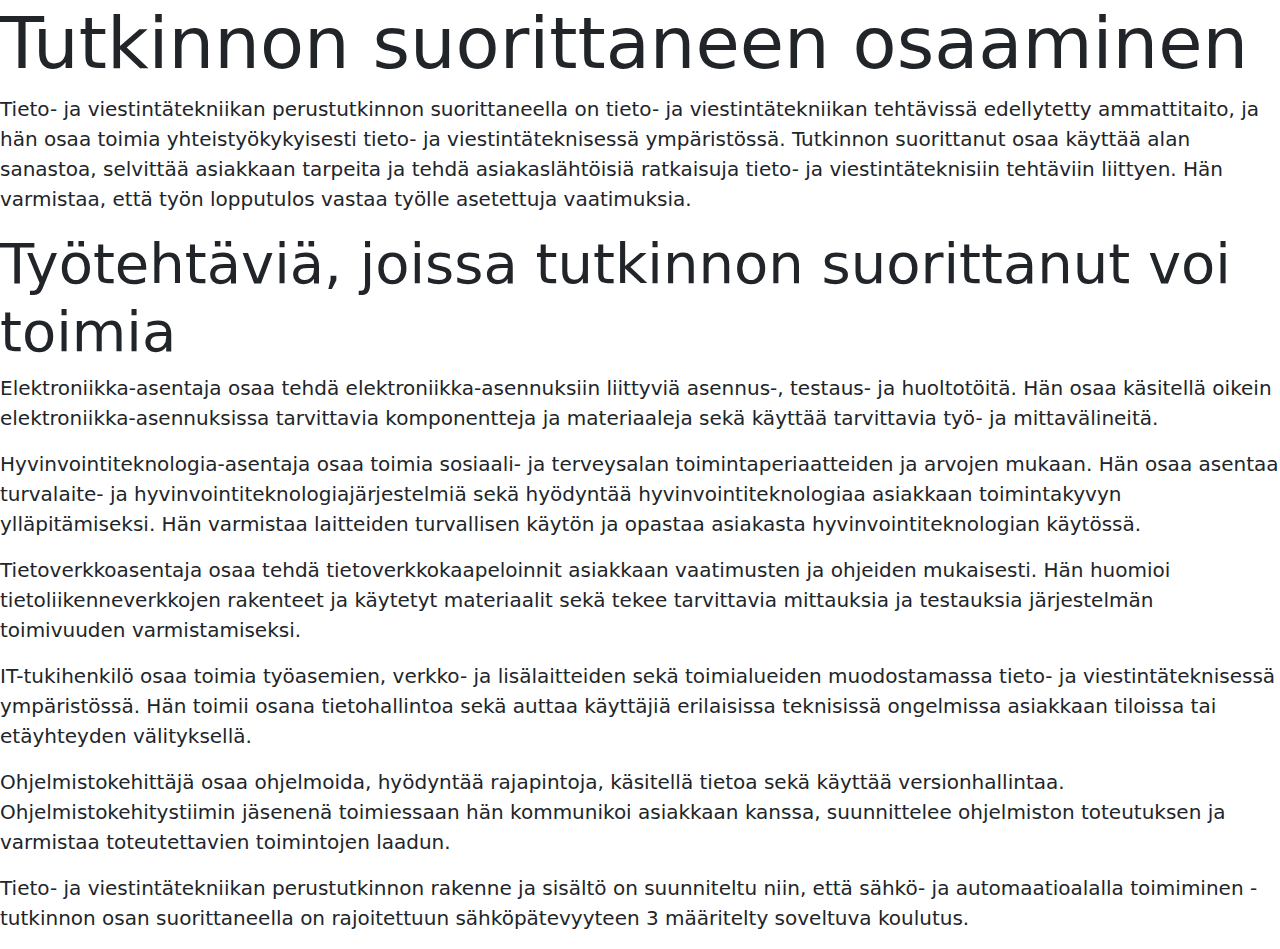
==== index.html @ 6b98c52b "etusivu aloitus" ====
<!DOCTYPE html>
<html lang="en">
<head>
    <meta charset="UTF-8">
    <meta name="viewport" content="width=device-width, initial-scale=1.0">
    <title>Responsiiviset sivut Bootstrapin avulla</title>
    <link rel="stylesheet" href="css/bootstrap.min.css">
</head>
<body>
    
<h1 class="display-2">Tutkinnon suorittaneen osaaminen</h1>

<p class="lead">Tieto- ja viestintätekniikan perustutkinnon suorittaneella on tieto- ja viestintätekniikan tehtävissä edellytetty ammattitaito, ja hän osaa toimia yhteistyökykyisesti tieto- ja viestintäteknisessä ympäristössä.
    Tutkinnon suorittanut osaa käyttää alan sanastoa, selvittää asiakkaan tarpeita ja tehdä asiakaslähtöisiä ratkaisuja tieto- ja viestintäteknisiin tehtäviin liittyen. Hän varmistaa, että työn lopputulos vastaa työlle asetettuja vaatimuksia.</p>

<h2 class="display-4">Työtehtäviä, joissa tutkinnon suorittanut voi toimia</h2>

<p class="lead"><strong class="fs-">Elektroniikka-asentaja</strong> osaa tehdä elektroniikka-asennuksiin liittyviä asennus-, testaus- ja huoltotöitä. Hän osaa käsitellä oikein elektroniikka-asennuksissa tarvittavia komponentteja ja materiaaleja sekä käyttää tarvittavia työ- ja mittavälineitä.
<p class="lead"><strong class="fs-">Hyvinvointiteknologia-asentaja</strong> osaa toimia sosiaali- ja terveysalan toimintaperiaatteiden ja arvojen mukaan. Hän osaa asentaa turvalaite- ja hyvinvointiteknologiajärjestelmiä sekä hyödyntää hyvinvointiteknologiaa asiakkaan toimintakyvyn ylläpitämiseksi. Hän varmistaa laitteiden turvallisen käytön ja opastaa asiakasta hyvinvointiteknologian käytössä.
<p class="lead"><strong class="fs-">Tietoverkkoasentaja</strong> osaa tehdä tietoverkkokaapeloinnit asiakkaan vaatimusten ja ohjeiden mukaisesti. Hän huomioi tietoliikenneverkkojen rakenteet ja käytetyt materiaalit sekä tekee tarvittavia mittauksia ja testauksia järjestelmän toimivuuden varmistamiseksi.
<p class="lead"><strong class="fs-">IT-tukihenkilö</strong> osaa toimia työasemien, verkko- ja lisälaitteiden sekä toimialueiden muodostamassa tieto- ja viestintäteknisessä ympäristössä. Hän toimii osana tietohallintoa sekä auttaa käyttäjiä erilaisissa teknisissä ongelmissa asiakkaan tiloissa tai etäyhteyden välityksellä.
<p class="lead"><strong class="fs-">Ohjelmistokehittäjä</strong> osaa ohjelmoida, hyödyntää rajapintoja, käsitellä tietoa sekä käyttää versionhallintaa. Ohjelmistokehitystiimin jäsenenä toimiessaan hän kommunikoi asiakkaan kanssa, suunnittelee ohjelmiston toteutuksen ja varmistaa toteutettavien toimintojen laadun.
<br>
<p class="lead">Tieto- ja viestintätekniikan perustutkinnon rakenne ja sisältö on suunniteltu niin, että sähkö- ja automaatioalalla toimiminen -tutkinnon osan suorittaneella on rajoitettuun sähköpätevyyteen 3 määritelty soveltuva koulutus.</p>
<script src="js/bootstrap.bundle.min.js"></script>
</body>
</html>
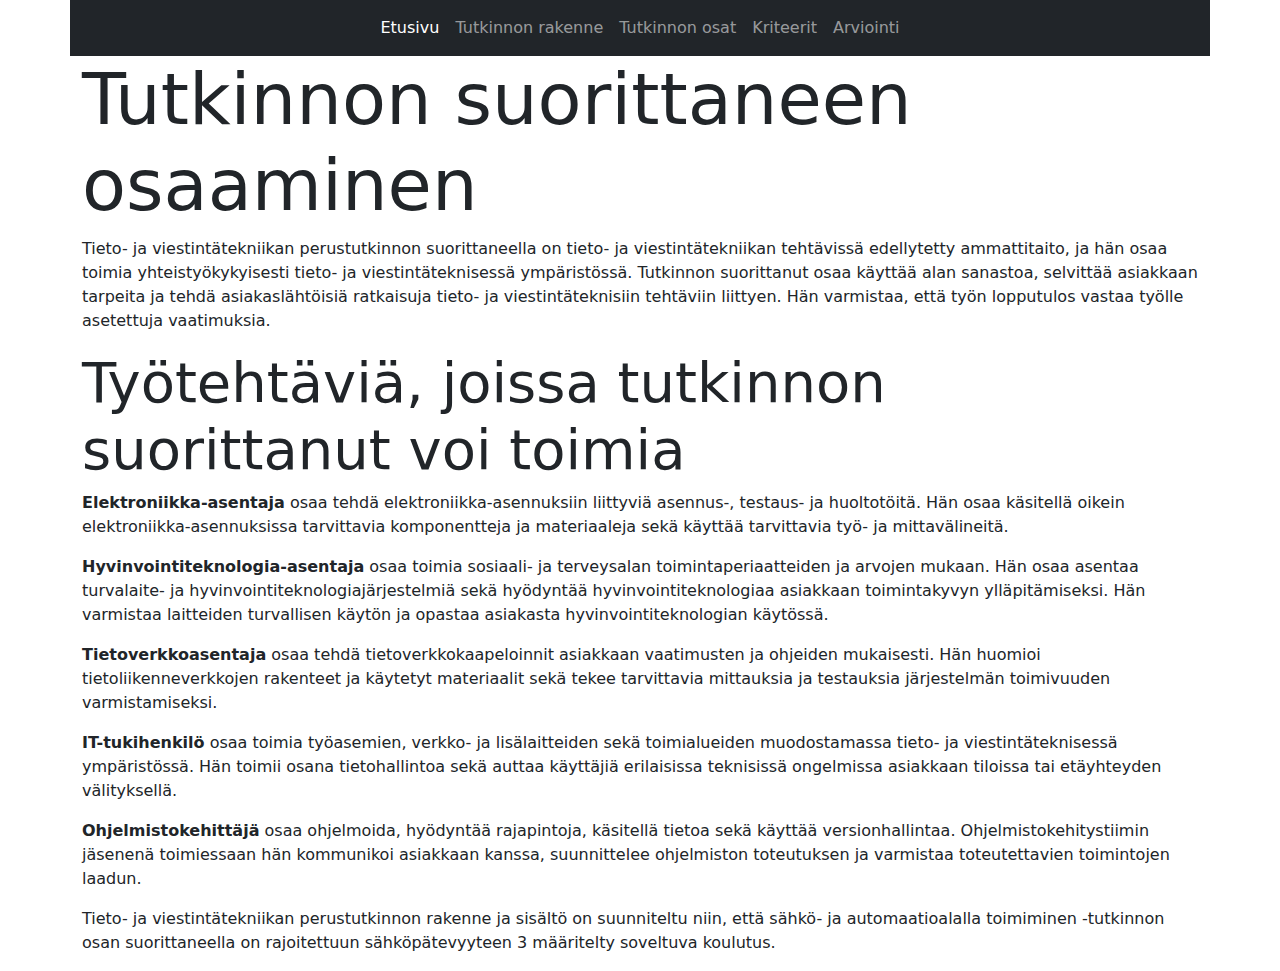
==== commit 78aa36c8: "navbar lisäys ja muotoilua" ====
--- a/index.html
+++ b/index.html
@@ -1,5 +1,6 @@
 <!DOCTYPE html>
 <html lang="en">
+
 <head>
     <meta charset="UTF-8">
     <meta name="viewport" content="width=device-width, initial-scale=1.0">
@@ -7,21 +8,53 @@
     <link rel="stylesheet" href="css/bootstrap.min.css">
 </head>
 <body>
-    
-<h1 class="display-2">Tutkinnon suorittaneen osaaminen</h1>
+    <nav class="navbar navbar-expand navbar-dark bg-dark container">
+        <div class="collapse navbar-collapse justify-content-center" id="myNavbar">
+            <ul class="navbar-nav">
+                <li class="nav-item">
+                    <a class="nav-link active" aria-current="page" href="index.html" class="nav-link">Etusivu</a></li>
+                <li class="nav-item">
+                    <a href="tutkinnon rakenne.html" class="nav-link">Tutkinnon rakenne</a></li>
+                <li class="nav-item">
+                    <a href="tutkinnonosat.html" class="nav-link">Tutkinnon osat</a></li>
+                <li class="nav-item">
+                    <a href="kriteerit.html" class="nav-link">Kriteerit</a></li>
+                <li class="nav-item">
+                    <a href="arviointi.html" class="nav-link">Arviointi</a></li>
+            </ul>
+        </div>
+    </nav>
+    <div class="container">
+        <h1 class="display-2">Tutkinnon suorittaneen osaaminen</h1>
+        <p class="fs-6">Tieto- ja viestintätekniikan perustutkinnon suorittaneella on tieto- ja viestintätekniikan
+            tehtävissä edellytetty ammattitaito, ja hän osaa toimia yhteistyökykyisesti tieto- ja viestintäteknisessä
+            ympäristössä.
+            Tutkinnon suorittanut osaa käyttää alan sanastoa, selvittää asiakkaan tarpeita ja tehdä asiakaslähtöisiä
+            ratkaisuja tieto- ja viestintäteknisiin tehtäviin liittyen.
+            Hän varmistaa, että työn lopputulos vastaa työlle asetettuja vaatimuksia.</p>
+        <h2 class="display-4">Työtehtäviä, joissa tutkinnon suorittanut voi toimia</h2>
+        <p class="fs-6"><strong class="fs-6">Elektroniikka-asentaja</strong> osaa tehdä elektroniikka-asennuksiin liittyviä
+            asennus-, testaus- ja huoltotöitä. Hän osaa käsitellä oikein elektroniikka-asennuksissa tarvittavia
+            komponentteja ja materiaaleja sekä käyttää tarvittavia työ- ja mittavälineitä.
+        <p class="fs-6"><strong class="fs-6">Hyvinvointiteknologia-asentaja</strong> osaa toimia sosiaali- ja terveysalan
+            toimintaperiaatteiden ja arvojen mukaan. Hän osaa asentaa turvalaite- ja hyvinvointiteknologiajärjestelmiä sekä
+            hyödyntää hyvinvointiteknologiaa asiakkaan toimintakyvyn ylläpitämiseksi. Hän varmistaa laitteiden turvallisen
+            käytön ja opastaa asiakasta hyvinvointiteknologian käytössä.
+        <p class="fs-6"><strong class="fs-6">Tietoverkkoasentaja</strong> osaa tehdä tietoverkkokaapeloinnit asiakkaan
+            vaatimusten ja ohjeiden mukaisesti. Hän huomioi tietoliikenneverkkojen rakenteet ja käytetyt materiaalit sekä
+            tekee tarvittavia mittauksia ja testauksia järjestelmän toimivuuden varmistamiseksi.
+        <p class="fs-6"><strong class="fs-6">IT-tukihenkilö</strong> osaa toimia työasemien, verkko- ja lisälaitteiden sekä
+            toimialueiden muodostamassa tieto- ja viestintäteknisessä ympäristössä. Hän toimii osana tietohallintoa sekä
+            auttaa käyttäjiä erilaisissa teknisissä ongelmissa asiakkaan tiloissa tai etäyhteyden välityksellä.
+        <p class="fs-6"><strong class="fs-6">Ohjelmistokehittäjä</strong> osaa ohjelmoida, hyödyntää rajapintoja, käsitellä
+            tietoa sekä käyttää versionhallintaa. Ohjelmistokehitystiimin jäsenenä toimiessaan hän kommunikoi asiakkaan
+            kanssa, suunnittelee ohjelmiston toteutuksen ja varmistaa toteutettavien toimintojen laadun.
+            <br>
+        <p class="fs-6">Tieto- ja viestintätekniikan perustutkinnon rakenne ja sisältö on suunniteltu niin, että sähkö- ja
+            automaatioalalla toimiminen -tutkinnon osan suorittaneella on rajoitettuun sähköpätevyyteen 3 määritelty
+            soveltuva koulutus.</p>
+    </div>
+    <script src="js/bootstrap.bundle.min.js"></script>
+</body>
 
-<p class="lead">Tieto- ja viestintätekniikan perustutkinnon suorittaneella on tieto- ja viestintätekniikan tehtävissä edellytetty ammattitaito, ja hän osaa toimia yhteistyökykyisesti tieto- ja viestintäteknisessä ympäristössä.
-    Tutkinnon suorittanut osaa käyttää alan sanastoa, selvittää asiakkaan tarpeita ja tehdä asiakaslähtöisiä ratkaisuja tieto- ja viestintäteknisiin tehtäviin liittyen. Hän varmistaa, että työn lopputulos vastaa työlle asetettuja vaatimuksia.</p>
-
-<h2 class="display-4">Työtehtäviä, joissa tutkinnon suorittanut voi toimia</h2>
-
-<p class="lead"><strong class="fs-">Elektroniikka-asentaja</strong> osaa tehdä elektroniikka-asennuksiin liittyviä asennus-, testaus- ja huoltotöitä. Hän osaa käsitellä oikein elektroniikka-asennuksissa tarvittavia komponentteja ja materiaaleja sekä käyttää tarvittavia työ- ja mittavälineitä.
-<p class="lead"><strong class="fs-">Hyvinvointiteknologia-asentaja</strong> osaa toimia sosiaali- ja terveysalan toimintaperiaatteiden ja arvojen mukaan. Hän osaa asentaa turvalaite- ja hyvinvointiteknologiajärjestelmiä sekä hyödyntää hyvinvointiteknologiaa asiakkaan toimintakyvyn ylläpitämiseksi. Hän varmistaa laitteiden turvallisen käytön ja opastaa asiakasta hyvinvointiteknologian käytössä.
-<p class="lead"><strong class="fs-">Tietoverkkoasentaja</strong> osaa tehdä tietoverkkokaapeloinnit asiakkaan vaatimusten ja ohjeiden mukaisesti. Hän huomioi tietoliikenneverkkojen rakenteet ja käytetyt materiaalit sekä tekee tarvittavia mittauksia ja testauksia järjestelmän toimivuuden varmistamiseksi.
-<p class="lead"><strong class="fs-">IT-tukihenkilö</strong> osaa toimia työasemien, verkko- ja lisälaitteiden sekä toimialueiden muodostamassa tieto- ja viestintäteknisessä ympäristössä. Hän toimii osana tietohallintoa sekä auttaa käyttäjiä erilaisissa teknisissä ongelmissa asiakkaan tiloissa tai etäyhteyden välityksellä.
-<p class="lead"><strong class="fs-">Ohjelmistokehittäjä</strong> osaa ohjelmoida, hyödyntää rajapintoja, käsitellä tietoa sekä käyttää versionhallintaa. Ohjelmistokehitystiimin jäsenenä toimiessaan hän kommunikoi asiakkaan kanssa, suunnittelee ohjelmiston toteutuksen ja varmistaa toteutettavien toimintojen laadun.
-<br>
-<p class="lead">Tieto- ja viestintätekniikan perustutkinnon rakenne ja sisältö on suunniteltu niin, että sähkö- ja automaatioalalla toimiminen -tutkinnon osan suorittaneella on rajoitettuun sähköpätevyyteen 3 määritelty soveltuva koulutus.</p>
-<script src="js/bootstrap.bundle.min.js"></script>
-</body>
 </html>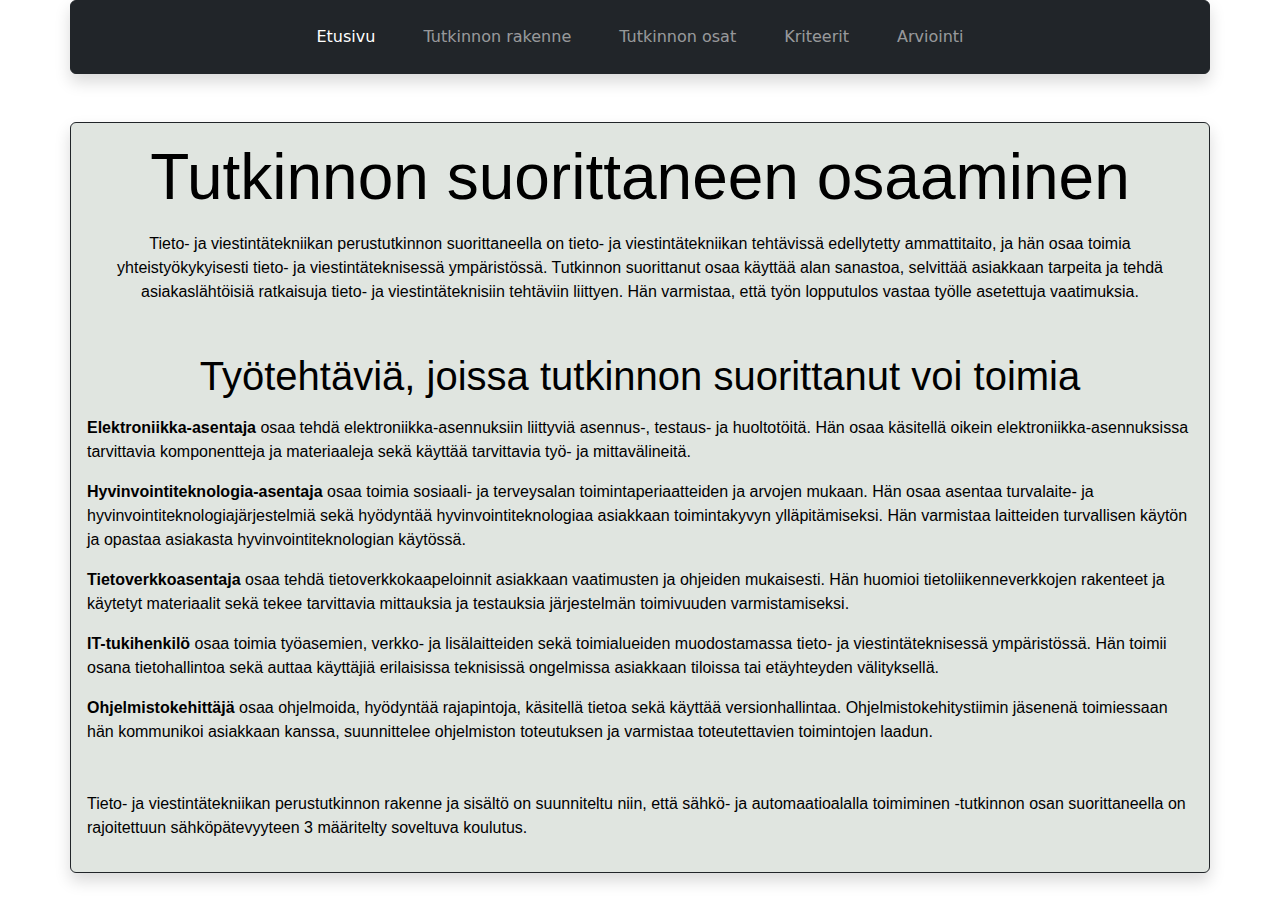
==== commit 7feb1304: "muotoiluja, responsiivisuutta, tausta" ====
--- a/index.html
+++ b/index.html
@@ -7,52 +7,84 @@
     <title>Responsiiviset sivut Bootstrapin avulla</title>
     <link rel="stylesheet" href="css/bootstrap.min.css">
 </head>
+
 <body>
-    <nav class="navbar navbar-expand navbar-dark bg-dark container">
-        <div class="collapse navbar-collapse justify-content-center" id="myNavbar">
-            <ul class="navbar-nav">
-                <li class="nav-item">
-                    <a class="nav-link active" aria-current="page" href="index.html" class="nav-link">Etusivu</a></li>
-                <li class="nav-item">
-                    <a href="tutkinnon rakenne.html" class="nav-link">Tutkinnon rakenne</a></li>
-                <li class="nav-item">
-                    <a href="tutkinnonosat.html" class="nav-link">Tutkinnon osat</a></li>
-                <li class="nav-item">
-                    <a href="kriteerit.html" class="nav-link">Kriteerit</a></li>
-                <li class="nav-item">
-                    <a href="arviointi.html" class="nav-link">Arviointi</a></li>
-            </ul>
+    <div style="background-image: url(https://cdn.pixabay.com/photo/2016/11/22/22/54/desktop-1851043_1280.jpg);
+    background-attachment: fixed; background-repeat: no-repeat; background-size: cover; height: 100vh;">
+        <nav
+            class="navbar navbar-expand-lg navbar-dark bg-dark container mb-5 border border-dark shadow p-3 mb-5 bg-light rounded">
+            <button class="navbar-toggler" type="button" data-bs-toggle="collapse" data-bs-target="#navbarNav"
+                aria-controls="navbarNav" aria-expanded="false" aria-label="Toggle navigation">
+                <span class="navbar-toggler-icon"></span>
+            </button>
+            <div class="collapse navbar-collapse justify-content-center" id="navbarNav">
+                <ul class="navbar-nav">
+                    <li class="nav-item px-3">
+                        <a class="nav-link active" aria-current="page" href="index.html">Etusivu</a>
+                    </li>
+                    <li class="nav-item px-3">
+                        <a href="tutkinnonrakenne.html" class="nav-link">Tutkinnon rakenne</a>
+                    </li>
+                    <li class="nav-item px-3">
+                        <a href="tutkinnonosat.html" class="nav-link">Tutkinnon osat</a>
+                    </li>
+                    <li class="nav-item px-3">
+                        <a href="kriteerit.html" class="nav-link">Kriteerit</a>
+                    </li>
+                    <li class="nav-item px-3">
+                        <a href="arviointi.html" class="nav-link">Arviointi</a>
+                    </li>
+                </ul>
+            </div>
+        </nav>
+        <div class="container border border-dark shadow p-3 mb-5 rounded"
+            style="background-color: rgba(221, 226, 221, 0.9); color: rgb(0, 0, 0); font-family:'Segoe UI', Tahoma, Geneva, Verdana, sans-serif;">
+            <div style="text-align: center;">
+                <h1 class="display-3 mb-3">Tutkinnon suorittaneen osaaminen</h1>
+                <p class="fs-6 mb-5">Tieto- ja viestintätekniikan perustutkinnon suorittaneella on tieto- ja
+                    viestintätekniikan
+                    tehtävissä edellytetty ammattitaito, ja hän osaa toimia yhteistyökykyisesti tieto- ja
+                    viestintäteknisessä
+                    ympäristössä.
+                    Tutkinnon suorittanut osaa käyttää alan sanastoa, selvittää asiakkaan tarpeita ja tehdä
+                    asiakaslähtöisiä
+                    ratkaisuja tieto- ja viestintäteknisiin tehtäviin liittyen.
+                    Hän varmistaa, että työn lopputulos vastaa työlle asetettuja vaatimuksia.</p>
+            </div>
+            <h2 class="display-6 mb-3" style="text-align: center;">Työtehtäviä, joissa tutkinnon suorittanut voi toimia
+            </h2>
+            <p class="fs-6"><strong>Elektroniikka-asentaja</strong> osaa tehdä elektroniikka-asennuksiin
+                liittyviä
+                asennus-, testaus- ja huoltotöitä. Hän osaa käsitellä oikein elektroniikka-asennuksissa tarvittavia
+                komponentteja ja materiaaleja sekä käyttää tarvittavia työ- ja mittavälineitä.
+            <p class="fs-6"><strong>Hyvinvointiteknologia-asentaja</strong> osaa toimia sosiaali- ja
+                terveysalan
+                toimintaperiaatteiden ja arvojen mukaan. Hän osaa asentaa turvalaite- ja
+                hyvinvointiteknologiajärjestelmiä sekä
+                hyödyntää hyvinvointiteknologiaa asiakkaan toimintakyvyn ylläpitämiseksi. Hän varmistaa laitteiden
+                turvallisen
+                käytön ja opastaa asiakasta hyvinvointiteknologian käytössä.
+            <p class="fs-6"><strong>Tietoverkkoasentaja</strong> osaa tehdä tietoverkkokaapeloinnit
+                asiakkaan
+                vaatimusten ja ohjeiden mukaisesti. Hän huomioi tietoliikenneverkkojen rakenteet ja käytetyt materiaalit
+                sekä
+                tekee tarvittavia mittauksia ja testauksia järjestelmän toimivuuden varmistamiseksi.
+            <p class="fs-6"><strong>IT-tukihenkilö</strong> osaa toimia työasemien, verkko- ja
+                lisälaitteiden sekä
+                toimialueiden muodostamassa tieto- ja viestintäteknisessä ympäristössä. Hän toimii osana tietohallintoa
+                sekä
+                auttaa käyttäjiä erilaisissa teknisissä ongelmissa asiakkaan tiloissa tai etäyhteyden välityksellä.
+            <p class="fs-6 mb-5"><strong>Ohjelmistokehittäjä</strong> osaa ohjelmoida, hyödyntää rajapintoja,
+                käsitellä
+                tietoa sekä käyttää versionhallintaa. Ohjelmistokehitystiimin jäsenenä toimiessaan hän kommunikoi
+                asiakkaan
+                kanssa, suunnittelee ohjelmiston toteutuksen ja varmistaa toteutettavien toimintojen laadun.
+                <br>
+            <p class="fs-6">Tieto- ja viestintätekniikan perustutkinnon rakenne ja sisältö on suunniteltu niin, että
+                sähkö- ja
+                automaatioalalla toimiminen -tutkinnon osan suorittaneella on rajoitettuun sähköpätevyyteen 3 määritelty
+                soveltuva koulutus.</p>
         </div>
-    </nav>
-    <div class="container">
-        <h1 class="display-2">Tutkinnon suorittaneen osaaminen</h1>
-        <p class="fs-6">Tieto- ja viestintätekniikan perustutkinnon suorittaneella on tieto- ja viestintätekniikan
-            tehtävissä edellytetty ammattitaito, ja hän osaa toimia yhteistyökykyisesti tieto- ja viestintäteknisessä
-            ympäristössä.
-            Tutkinnon suorittanut osaa käyttää alan sanastoa, selvittää asiakkaan tarpeita ja tehdä asiakaslähtöisiä
-            ratkaisuja tieto- ja viestintäteknisiin tehtäviin liittyen.
-            Hän varmistaa, että työn lopputulos vastaa työlle asetettuja vaatimuksia.</p>
-        <h2 class="display-4">Työtehtäviä, joissa tutkinnon suorittanut voi toimia</h2>
-        <p class="fs-6"><strong class="fs-6">Elektroniikka-asentaja</strong> osaa tehdä elektroniikka-asennuksiin liittyviä
-            asennus-, testaus- ja huoltotöitä. Hän osaa käsitellä oikein elektroniikka-asennuksissa tarvittavia
-            komponentteja ja materiaaleja sekä käyttää tarvittavia työ- ja mittavälineitä.
-        <p class="fs-6"><strong class="fs-6">Hyvinvointiteknologia-asentaja</strong> osaa toimia sosiaali- ja terveysalan
-            toimintaperiaatteiden ja arvojen mukaan. Hän osaa asentaa turvalaite- ja hyvinvointiteknologiajärjestelmiä sekä
-            hyödyntää hyvinvointiteknologiaa asiakkaan toimintakyvyn ylläpitämiseksi. Hän varmistaa laitteiden turvallisen
-            käytön ja opastaa asiakasta hyvinvointiteknologian käytössä.
-        <p class="fs-6"><strong class="fs-6">Tietoverkkoasentaja</strong> osaa tehdä tietoverkkokaapeloinnit asiakkaan
-            vaatimusten ja ohjeiden mukaisesti. Hän huomioi tietoliikenneverkkojen rakenteet ja käytetyt materiaalit sekä
-            tekee tarvittavia mittauksia ja testauksia järjestelmän toimivuuden varmistamiseksi.
-        <p class="fs-6"><strong class="fs-6">IT-tukihenkilö</strong> osaa toimia työasemien, verkko- ja lisälaitteiden sekä
-            toimialueiden muodostamassa tieto- ja viestintäteknisessä ympäristössä. Hän toimii osana tietohallintoa sekä
-            auttaa käyttäjiä erilaisissa teknisissä ongelmissa asiakkaan tiloissa tai etäyhteyden välityksellä.
-        <p class="fs-6"><strong class="fs-6">Ohjelmistokehittäjä</strong> osaa ohjelmoida, hyödyntää rajapintoja, käsitellä
-            tietoa sekä käyttää versionhallintaa. Ohjelmistokehitystiimin jäsenenä toimiessaan hän kommunikoi asiakkaan
-            kanssa, suunnittelee ohjelmiston toteutuksen ja varmistaa toteutettavien toimintojen laadun.
-            <br>
-        <p class="fs-6">Tieto- ja viestintätekniikan perustutkinnon rakenne ja sisältö on suunniteltu niin, että sähkö- ja
-            automaatioalalla toimiminen -tutkinnon osan suorittaneella on rajoitettuun sähköpätevyyteen 3 määritelty
-            soveltuva koulutus.</p>
     </div>
     <script src="js/bootstrap.bundle.min.js"></script>
 </body>
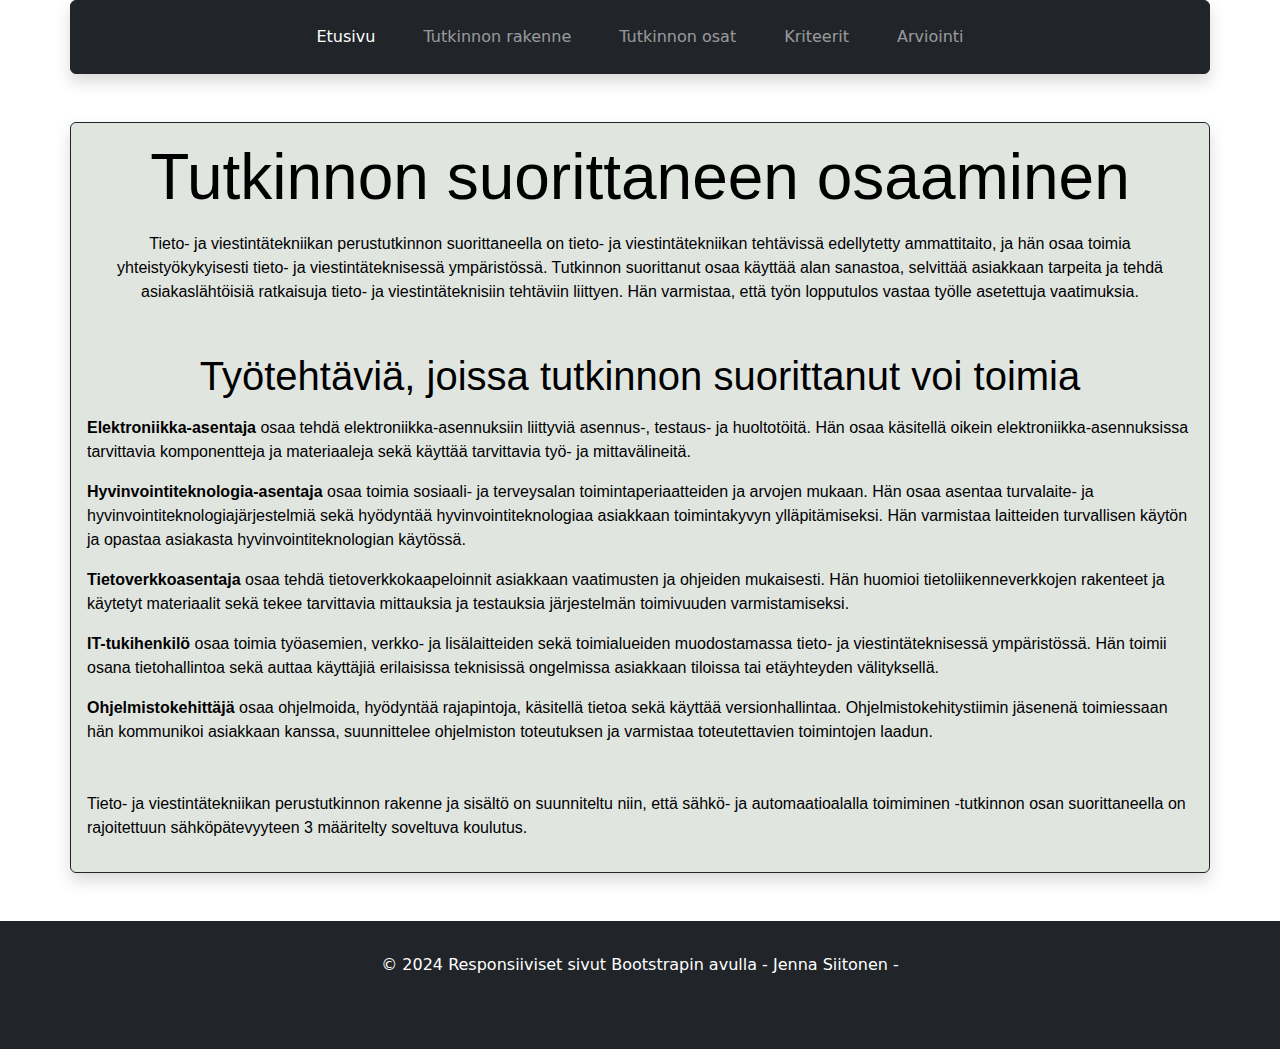
==== commit 0800c8b6: "footer" ====
--- a/index.html
+++ b/index.html
@@ -10,7 +10,7 @@
 
 <body>
     <div style="background-image: url(https://cdn.pixabay.com/photo/2016/11/22/22/54/desktop-1851043_1280.jpg);
-    background-attachment: fixed; background-repeat: no-repeat; background-size: cover; height: 100vh;">
+    background-repeat: no-repeat; background-size:cover;">
         <nav
             class="navbar navbar-expand-lg navbar-dark bg-dark container mb-5 border border-dark shadow p-3 mb-5 bg-light rounded">
             <button class="navbar-toggler" type="button" data-bs-toggle="collapse" data-bs-target="#navbarNav"
@@ -85,6 +85,11 @@
                 automaatioalalla toimiminen -tutkinnon osan suorittaneella on rajoitettuun sähköpätevyyteen 3 määritelty
                 soveltuva koulutus.</p>
         </div>
+    <footer class="bg-dark text-white py-4 mt-auto">
+        <div class="container text-center pt-2 pb-5">
+            <p class="mb-0">© 2024 Responsiiviset sivut Bootstrapin avulla - Jenna Siitonen -</p>
+        </div>
+    </footer>
     </div>
     <script src="js/bootstrap.bundle.min.js"></script>
 </body>
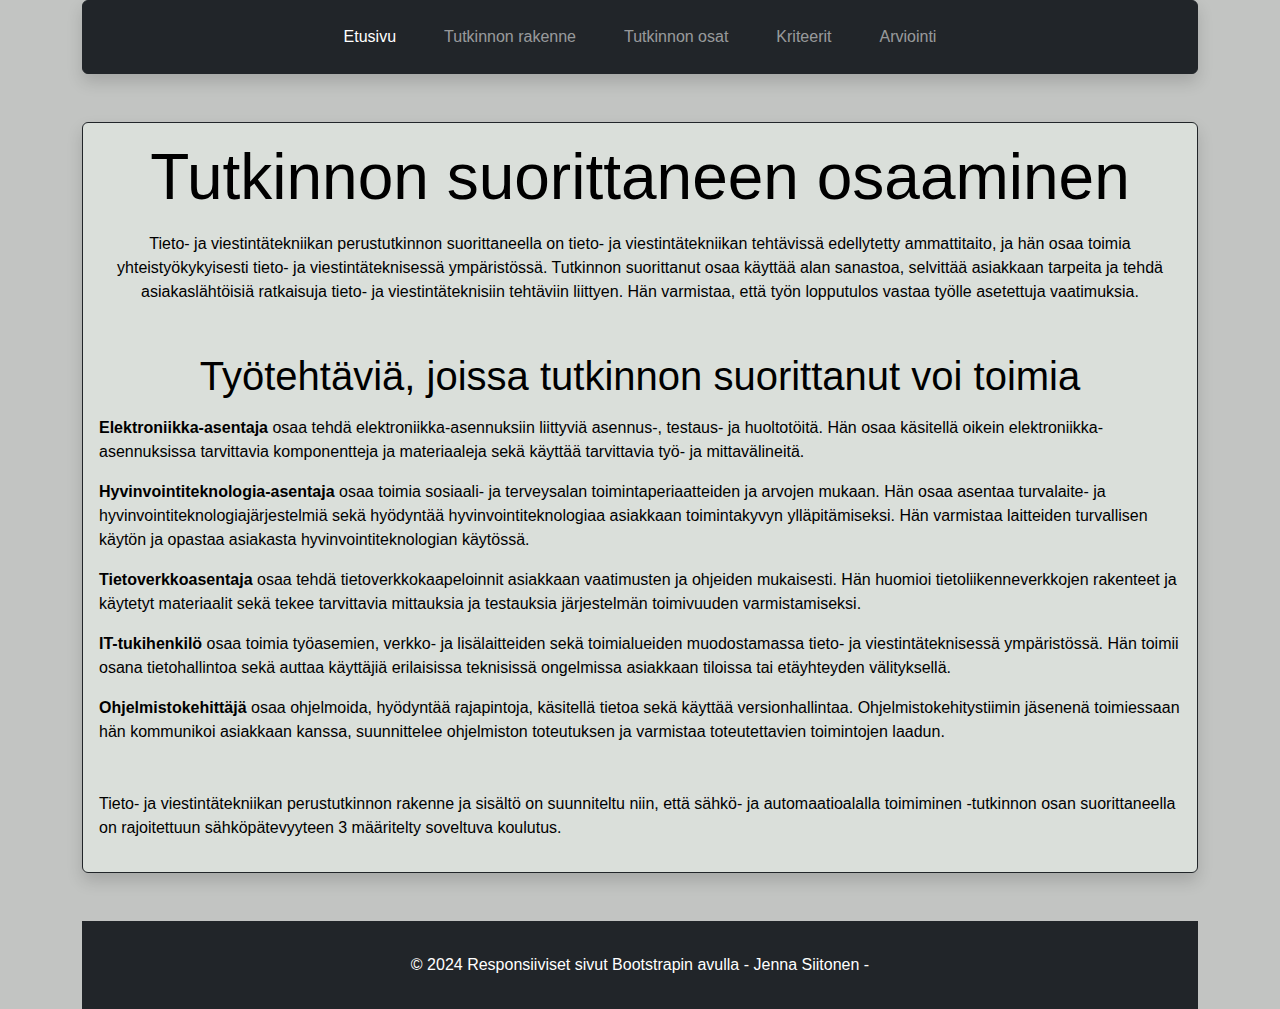
==== commit 3aff4f35: "up" ====
--- a/index.html
+++ b/index.html
@@ -8,9 +8,9 @@
     <link rel="stylesheet" href="css/bootstrap.min.css">
 </head>
 
-<body>
-    <div style="background-image: url(https://cdn.pixabay.com/photo/2016/11/22/22/54/desktop-1851043_1280.jpg);
-    background-repeat: no-repeat; background-size:cover;">
+<body class="container d-flex flex-column min-vh-100"
+style="background-color: rgba(187, 190, 187, 0.9); color: rgb(0, 0, 0); font-family:'Segoe UI', Tahoma, Geneva, Verdana, sans-serif;">
+    <header>
         <nav
             class="navbar navbar-expand-lg navbar-dark bg-dark container mb-5 border border-dark shadow p-3 mb-5 bg-light rounded">
             <button class="navbar-toggler" type="button" data-bs-toggle="collapse" data-bs-target="#navbarNav"
@@ -37,7 +37,8 @@
                 </ul>
             </div>
         </nav>
-        <div class="container border border-dark shadow p-3 mb-5 rounded"
+    </header>
+        <main class="container border border-dark shadow p-3 mb-5 rounded"
             style="background-color: rgba(221, 226, 221, 0.9); color: rgb(0, 0, 0); font-family:'Segoe UI', Tahoma, Geneva, Verdana, sans-serif;">
             <div style="text-align: center;">
                 <h1 class="display-3 mb-3">Tutkinnon suorittaneen osaaminen</h1>
@@ -84,13 +85,12 @@
                 sähkö- ja
                 automaatioalalla toimiminen -tutkinnon osan suorittaneella on rajoitettuun sähköpätevyyteen 3 määritelty
                 soveltuva koulutus.</p>
-        </div>
+    </main>
     <footer class="bg-dark text-white py-4 mt-auto">
-        <div class="container text-center pt-2 pb-5">
+        <div class="container text-center pt-2 pb-2">
             <p class="mb-0">© 2024 Responsiiviset sivut Bootstrapin avulla - Jenna Siitonen -</p>
         </div>
     </footer>
-    </div>
     <script src="js/bootstrap.bundle.min.js"></script>
 </body>
 
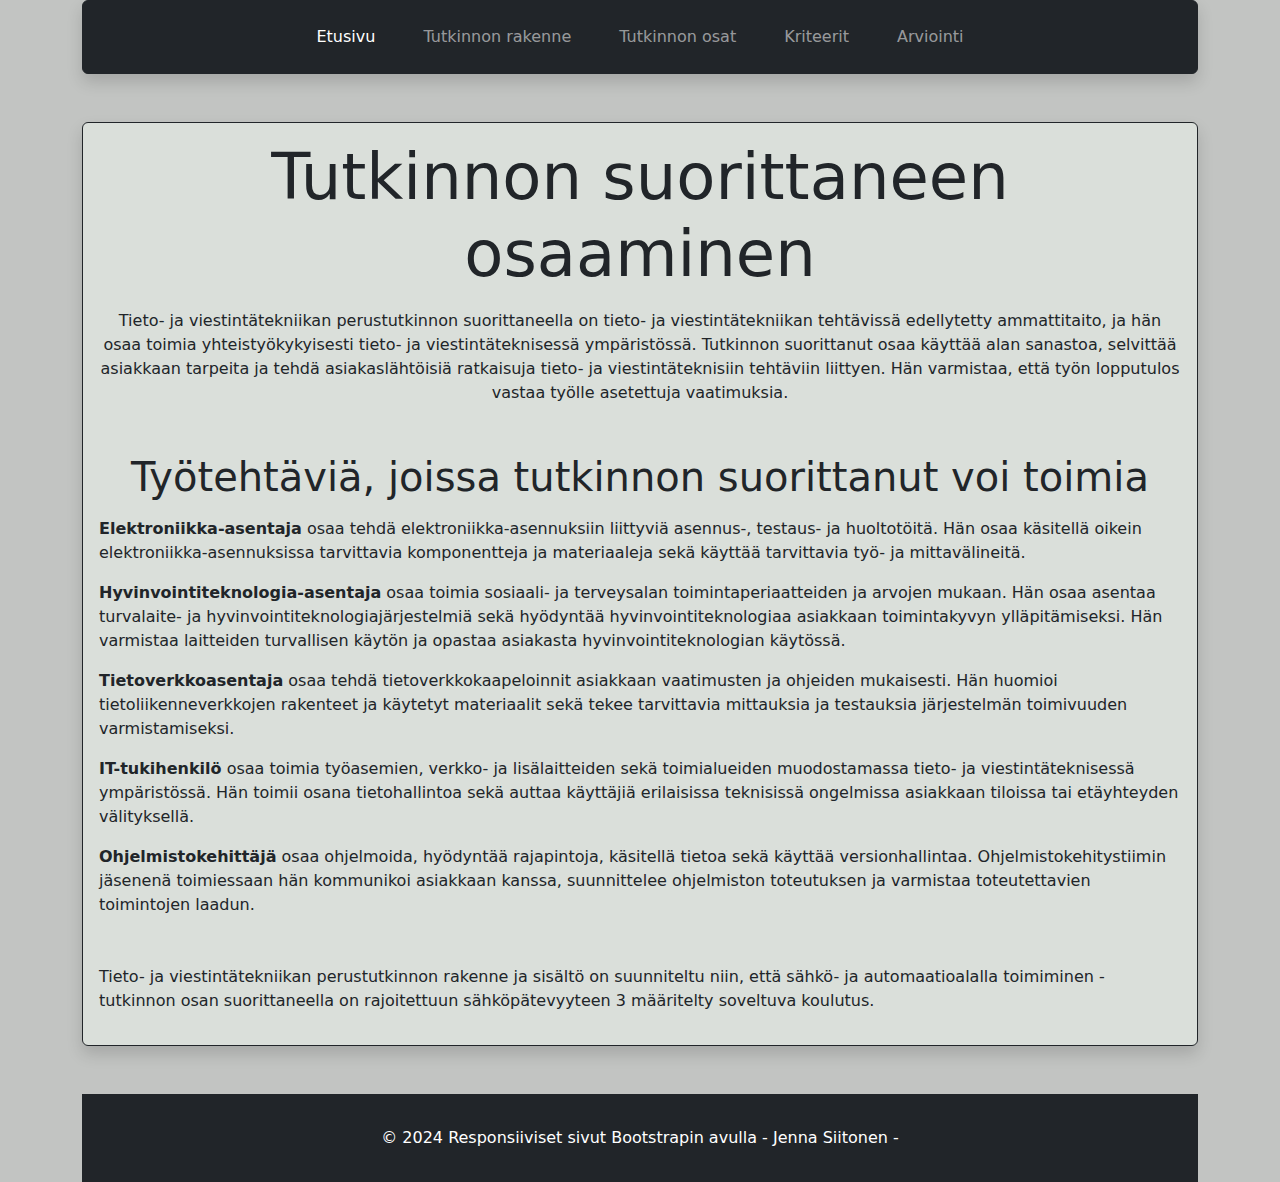
==== commit 6dad4562: "up" ====
--- a/index.html
+++ b/index.html
@@ -9,7 +9,7 @@
 </head>
 
 <body class="container d-flex flex-column min-vh-100"
-style="background-color: rgba(187, 190, 187, 0.9); color: rgb(0, 0, 0); font-family:'Segoe UI', Tahoma, Geneva, Verdana, sans-serif;">
+style="background-color: rgba(187, 190, 187, 0.9);">
     <header>
         <nav
             class="navbar navbar-expand-lg navbar-dark bg-dark container mb-5 border border-dark shadow p-3 mb-5 bg-light rounded">
@@ -39,7 +39,7 @@
         </nav>
     </header>
         <main class="container border border-dark shadow p-3 mb-5 rounded"
-            style="background-color: rgba(221, 226, 221, 0.9); color: rgb(0, 0, 0); font-family:'Segoe UI', Tahoma, Geneva, Verdana, sans-serif;">
+            style="background-color: rgba(221, 226, 221, 0.9);">
             <div style="text-align: center;">
                 <h1 class="display-3 mb-3">Tutkinnon suorittaneen osaaminen</h1>
                 <p class="fs-6 mb-5">Tieto- ja viestintätekniikan perustutkinnon suorittaneella on tieto- ja
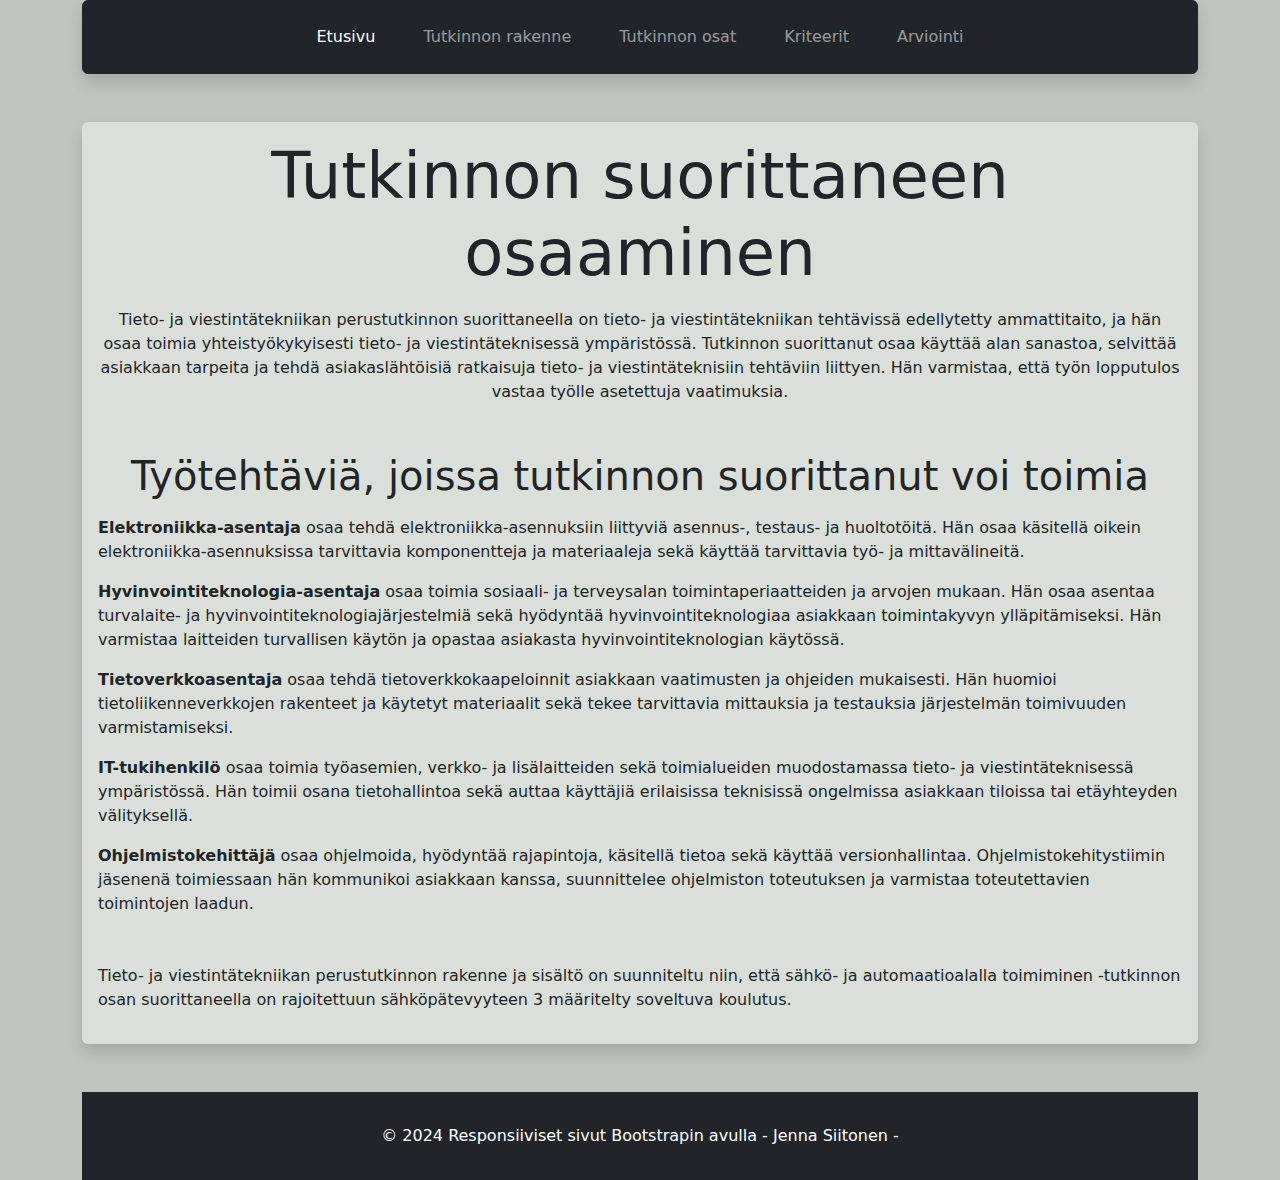
==== commit 075c4a34: "up" ====
--- a/index.html
+++ b/index.html
@@ -6,10 +6,10 @@
     <meta name="viewport" content="width=device-width, initial-scale=1.0">
     <title>Responsiiviset sivut Bootstrapin avulla</title>
     <link rel="stylesheet" href="css/bootstrap.min.css">
+    <link rel="stylesheet" href="css/custom.css">
 </head>
 
-<body class="container d-flex flex-column min-vh-100"
-style="background-color: rgba(187, 190, 187, 0.9);">
+<body class="container custom-body flex-column min-vh-100">
     <header>
         <nav
             class="navbar navbar-expand-lg navbar-dark bg-dark container mb-5 border border-dark shadow p-3 mb-5 bg-light rounded">
@@ -38,8 +38,7 @@
             </div>
         </nav>
     </header>
-        <main class="container border border-dark shadow p-3 mb-5 rounded"
-            style="background-color: rgba(221, 226, 221, 0.9);">
+        <main class="container custom-main border-dark shadow p-3 mb-5 rounded">
             <div style="text-align: center;">
                 <h1 class="display-3 mb-3">Tutkinnon suorittaneen osaaminen</h1>
                 <p class="fs-6 mb-5">Tieto- ja viestintätekniikan perustutkinnon suorittaneella on tieto- ja
--- a/css/custom.css
+++ b/css/custom.css
@@ -0,0 +1,18 @@
+/* Määrittele custom-taustavärit bodylle ja headerille */
+.custom-body {
+    background-color: rgba(187, 190, 187, 0.9);
+}
+
+.custom-header {
+    background-color: rgba(221, 226, 221, 0.9);
+}
+
+/* Footerin taustaväri ja tekstin väri */
+.custom-footer {
+    background-color: #343a40; /* Tummanharmaa */
+    color: white;
+}
+
+.custom-main {
+    background-color: rgba(221, 226, 221, 0.9);
+}